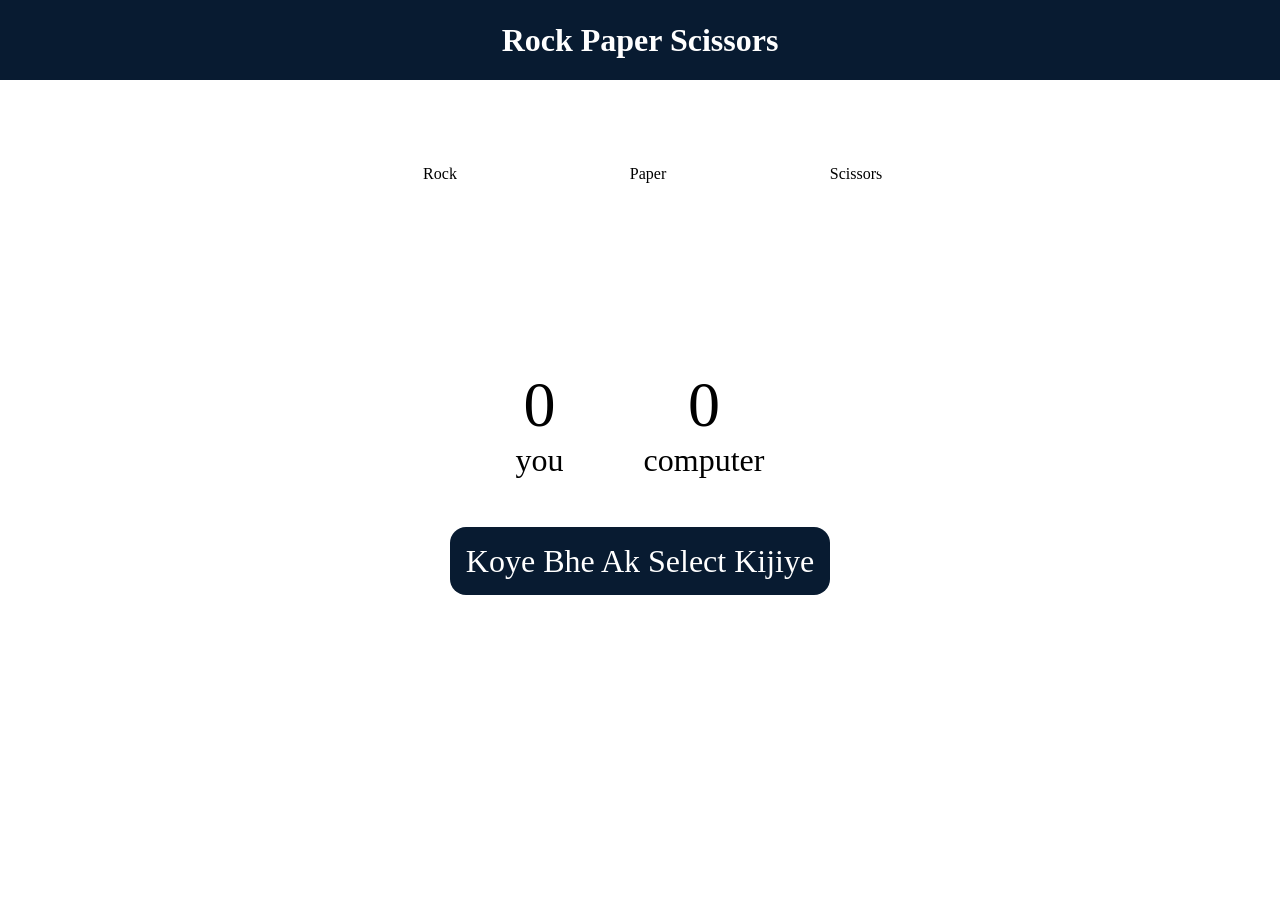
==== index.html @ 6cd90c46 "Rename rps.html to index.html" ====
<!DOCTYPE html>
<html lang="en">
<head>
    <meta charset="UTF-8">
    <meta name="viewport" content="width=device-width, initial-scale=1.0">
    <title>Rock Paper Scissors</title>
    <link rel="stylesheet" href="rps.css">
</head>
<body>
    <h1>Rock Paper Scissors</h1>
    <div class="choices">
        <div class="choice" id="rock">
            <img src="./image/rock.png" alt="Rock" >
        </div>
        <div class="choice" id="paper">
            <img src="./image/paper.png" alt="Paper" >
        </div>
        <div class="choice" id="scissors">
            <img src="./image/scissors.png" alt="Scissors" >
        </div>
    </div>
    <div class="score-board">
        <div class="score">
            <p id="user-score">0</p>
            <p>you</p>
        </div>
        <div class="score">
            <p id="com-score"  >0</p>
            <p>computer</p>
    </div>
    </div>
    <div class="msg-container">
        <p id="msg">Koye Bhe Ak Select Kijiye</p>
    </div>
    <script src="rps.js"></script>
</body>
</html>
---- rps.css ----
*{
    margin: 0;
    padding: 0;
    text-align: center;
}

h1{
    background-color: #081b31;
    color: white;
    height: 5rem;
    line-height: 5rem;
    
}

.choice{
    height: 160px;
    width: 160px;
    border-radius: 50%;
    display: flex;
    justify-content: center;
    align-items: center;
}

.choice:hover{
    cursor: pointer;
    background-color: #081b31;

}

img{
    height: 150px;
    width: 150px;
    object-fit: cover;
    border-radius: 50%;
}

.choices{
    display: flex;
    justify-content: center;
    align-items: center;
    gap: 3rem;
    margin-top: 5rem;
}

.score-board{
    display: flex;
    justify-content: center;
    align-items: center;
    font-size: 2rem;
    margin-top: 3rem;
    gap: 5rem;
}

#user-score,
#com-score {
    font-size: 4rem;

}

.msg-container{
    
    margin-top: 4rem;
}

#msg{
    background-color: #081b31;
    color: white;
    font-size: 2rem;
    display: inline;
    padding: 1rem;
    border-radius: 1rem;

}
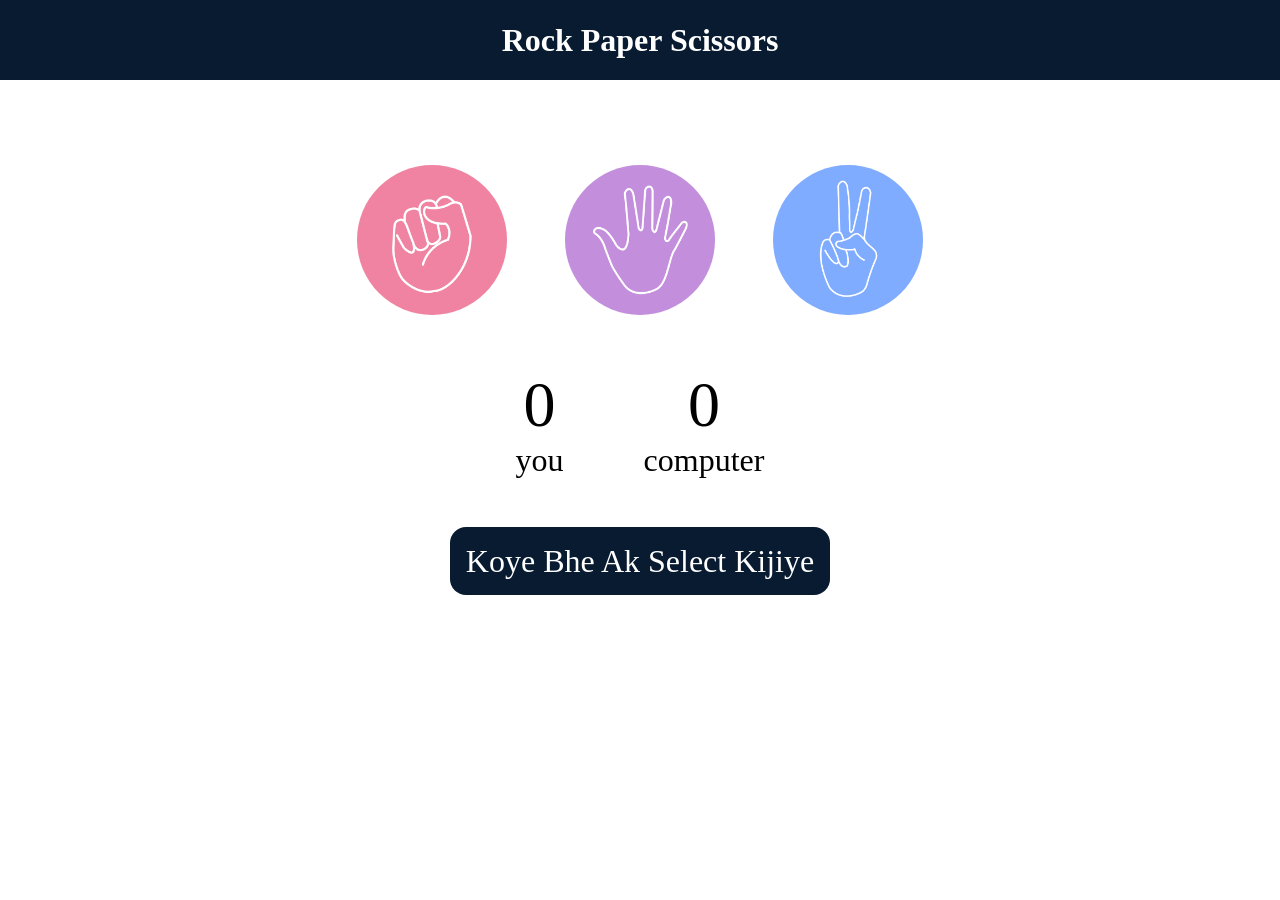
==== commit 282ed03a: "Update index.html" ====
--- a/index.html
+++ b/index.html
@@ -10,13 +10,13 @@
     <h1>Rock Paper Scissors</h1>
     <div class="choices">
         <div class="choice" id="rock">
-            <img src="./image/rock.png" alt="Rock" >
+            <img src="rock.png" alt="Rock" >
         </div>
         <div class="choice" id="paper">
-            <img src="./image/paper.png" alt="Paper" >
+            <img src="paper.png" alt="Paper" >
         </div>
         <div class="choice" id="scissors">
-            <img src="./image/scissors.png" alt="Scissors" >
+            <img src="scissors.png" alt="Scissors" >
         </div>
     </div>
     <div class="score-board">
